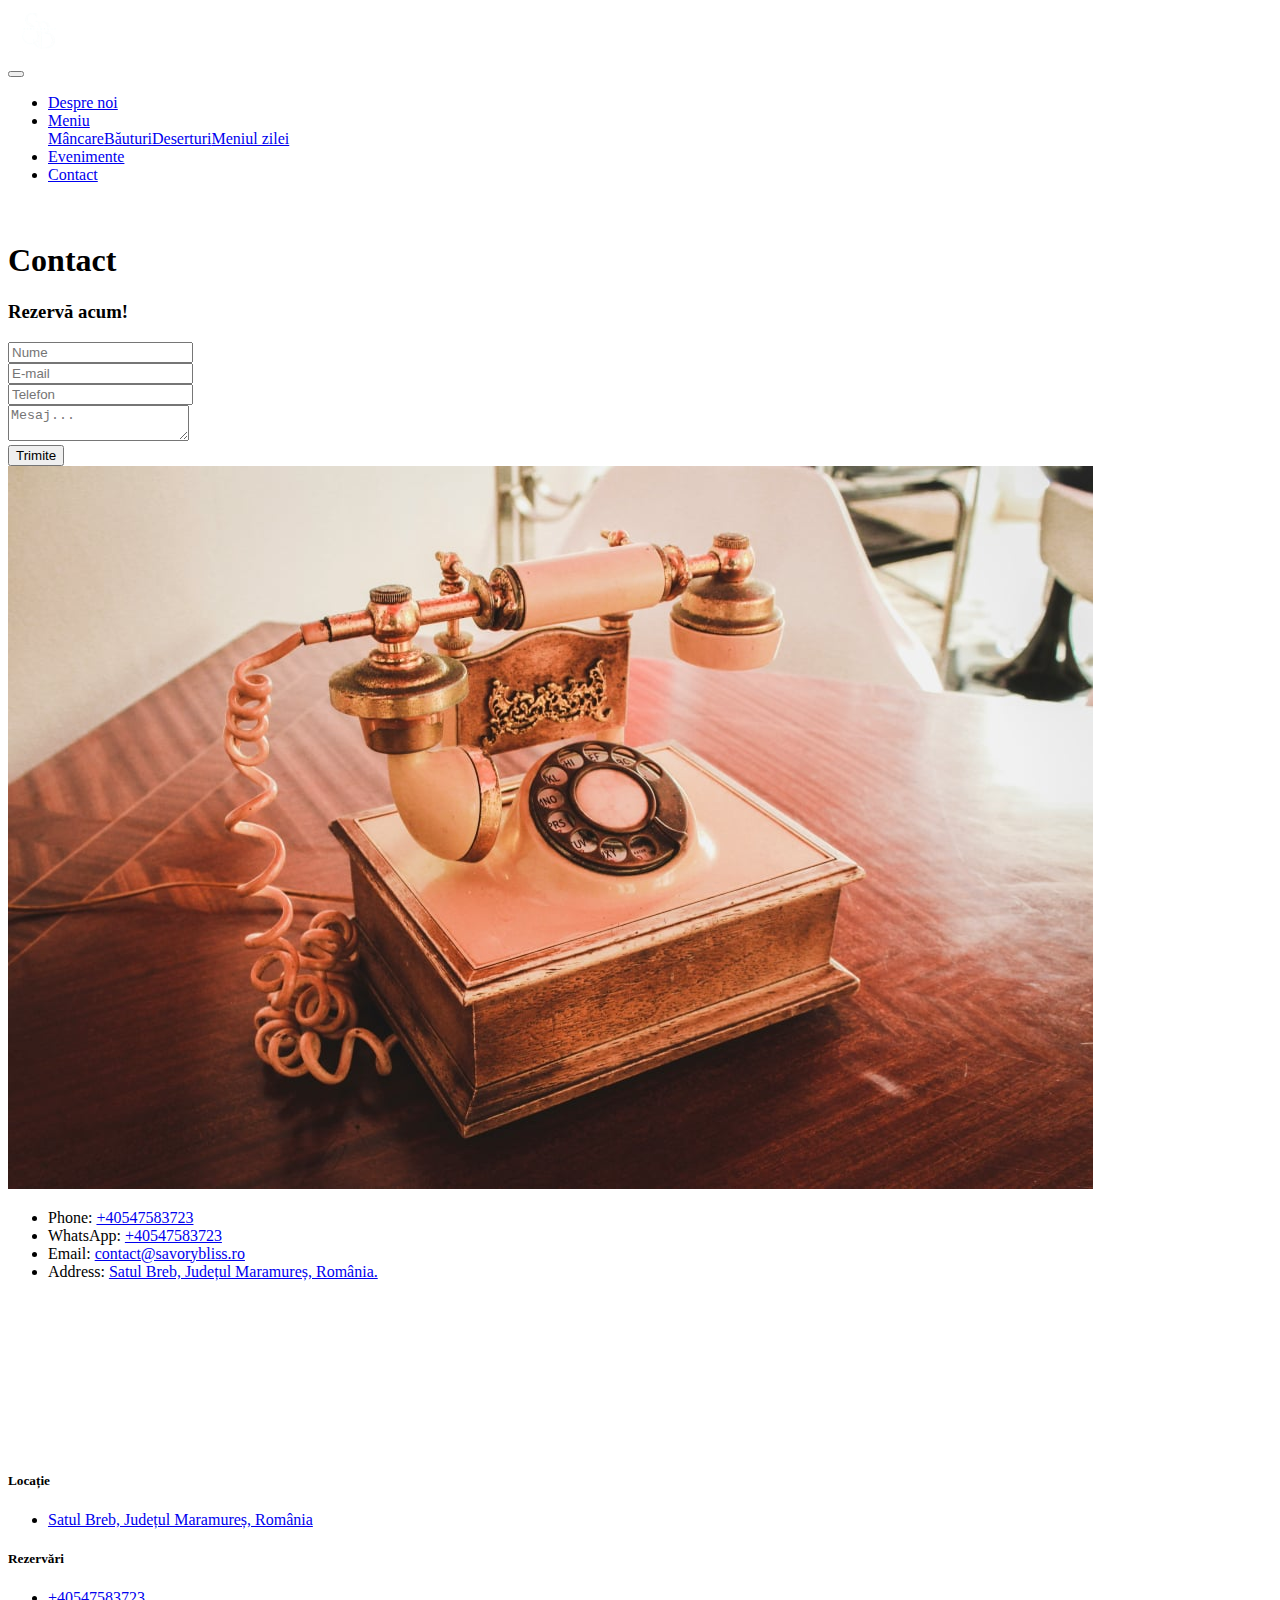
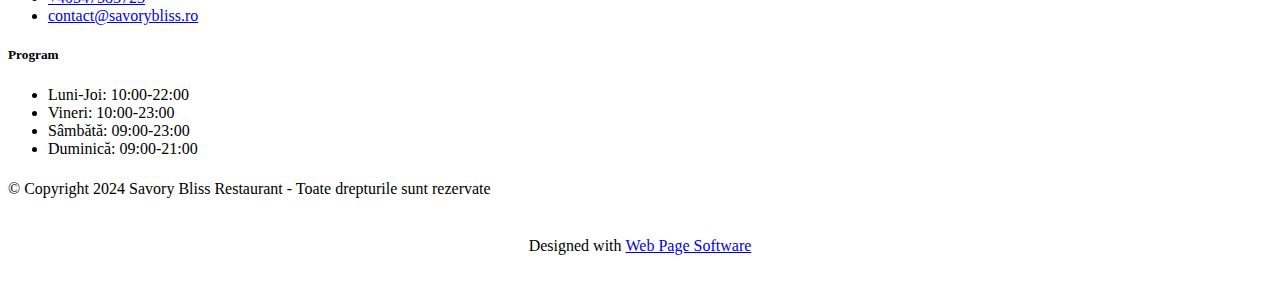
==== contact.html @ 1a3ae774 "html" ====
<!DOCTYPE html>
<html  >
<head>
  <!-- Site made with Mobirise Website Builder v5.9.18, https://mobirise.com -->
  <meta charset="UTF-8">
  <meta http-equiv="X-UA-Compatible" content="IE=edge">
  <meta name="generator" content="Mobirise v5.9.18, mobirise.com">
  <meta name="viewport" content="width=device-width, initial-scale=1, minimum-scale=1">
  <link rel="shortcut icon" href="assets/images/logo-96x76.png" type="image/x-icon">
  <meta name="description" content="">
  
  
  <title>Contacte| Savory Bliss Restaurant</title>
  <link rel="stylesheet" href="assets/bootstrap/css/bootstrap.min.css">
  <link rel="stylesheet" href="assets/bootstrap/css/bootstrap-grid.min.css">
  <link rel="stylesheet" href="assets/bootstrap/css/bootstrap-reboot.min.css">
  <link rel="stylesheet" href="assets/parallax/jarallax.css">
  <link rel="stylesheet" href="assets/animatecss/animate.css">
  <link rel="stylesheet" href="assets/dropdown/css/style.css">
  <link rel="stylesheet" href="assets/socicon/css/styles.css">
  <link rel="stylesheet" href="assets/theme/css/style.css">
  <link rel="preload" href="https://fonts.googleapis.com/css?family=Arimo:400,500,600,700,400i,500i,600i,700i&display=swap" as="style" onload="this.onload=null;this.rel='stylesheet'">
  <noscript><link rel="stylesheet" href="https://fonts.googleapis.com/css?family=Arimo:400,500,600,700,400i,500i,600i,700i&display=swap"></noscript>
  <link rel="preload" href="https://fonts.googleapis.com/css?family=Newsreader:200,300,400,500,600,700,800,200i,300i,400i,500i,600i,700i,800i&display=swap" as="style" onload="this.onload=null;this.rel='stylesheet'">
  <noscript><link rel="stylesheet" href="https://fonts.googleapis.com/css?family=Newsreader:200,300,400,500,600,700,800,200i,300i,400i,500i,600i,700i,800i&display=swap"></noscript>
  <link rel="preload" as="style" href="assets/mobirise/css/mbr-additional.css?v=aXudMz"><link rel="stylesheet" href="assets/mobirise/css/mbr-additional.css?v=aXudMz" type="text/css">

  
  
  
</head>
<body>
  
  <section data-bs-version="5.1" class="menu menu1 cid-uyggJqXLUs" once="menu" id="menu1-35">
    

    <nav class="navbar navbar-dropdown navbar-fixed-top navbar-expand-lg">
        <div class="container">
            <div class="navbar-brand">
                <span class="navbar-logo">
                    <a href="index.html">
                        <img src="assets/images/logo-96x76.png" alt="logoul restaurantului" style="height: 3rem;">
                    </a>
                </span>
                
            </div>
            <button class="navbar-toggler" type="button" data-toggle="collapse" data-bs-toggle="collapse" data-target="#navbarSupportedContent" data-bs-target="#navbarSupportedContent" aria-controls="navbarNavAltMarkup" aria-expanded="false" aria-label="Toggle navigation">
                <div class="hamburger">
                    <span></span>
                    <span></span>
                    <span></span>
                    <span></span>
                </div>
            </button>
            <div class="collapse navbar-collapse" id="navbarSupportedContent">
                <ul class="navbar-nav nav-dropdown nav-right" data-app-modern-menu="true"><li class="nav-item"><a class="nav-link link text-success text-primary display-4" href="page1.html" aria-expanded="false">Despre noi</a></li>
                    <li class="nav-item dropdown"><a class="nav-link link text-success text-primary dropdown-toggle display-4" href="meniu.html" data-toggle="dropdown-submenu" data-bs-toggle="dropdown" data-bs-auto-close="outside" aria-expanded="false">Meniu</a><div class="dropdown-menu" aria-labelledby="dropdown-967"><a class="text-success show text-primary dropdown-item display-4" href="meniu.html#features031-2o">Mâncare</a><a class="text-success text-primary show dropdown-item display-4" href="meniu.html#features031-2u">Băuturi</a><a class="text-success text-primary show dropdown-item display-4" href="meniu.html#features031-2w">Deserturi</a><a class="text-success text-primary show dropdown-item display-4" href="meniu.html#pricing02-2x">Meniul zilei</a></div></li>
                    <li class="nav-item"><a class="nav-link link text-success text-primary display-4" href="page4.html">Evenimente</a>
                    </li><li class="nav-item"><a class="nav-link link text-success text-primary display-4" href="page5.html">Contact</a></li></ul>
                
                
            </div>
        </div>
    </nav>
</section>

<section data-bs-version="5.1" class="header16 cid-uzSRKJrlX8 mbr-fullscreen mbr-parallax-background" id="header17-3c">
  
  <div class="mbr-overlay" style="opacity: 0.5; background-color: rgb(0, 0, 0);"></div>
  <div class="container-fluid">
    <div class="row">
      <div class="content-wrap col-12 col-md-12">
        <h1 class="mbr-section-title mbr-fonts-style mbr-white mb-4 display-1">
          <strong><br>Contact</strong></h1>
        
        
        
      </div>
    </div>
  </div>
</section>

<section data-bs-version="5.1" class="form03 cid-uzSR0sHwDu" id="form03-3b">
    

    

    <div class="container">
        <div class="row justify-content-center">
            <div class="col-12 col-lg item-wrapper">
                <div class="mbr-section-head mb-5">
                    <h3 class="mbr-section-title mbr-fonts-style align-center mb-0 display-2"><strong>Rezervă acum!</strong></h3>
                    
                </div>
                <div class="col-lg-12 mx-auto mbr-form" data-form-type="formoid">
                    <form action="https://mobirise.eu/" method="POST" class="mbr-form form-with-styler" data-form-title="Form Name"><input type="hidden" name="email" data-form-email="true" value="tJ20FT9nLLCPBqX93RUx1489ZnG8zQhMJ5f15pUO0fJrG0Ut4xW8CllFcjK9PuJMbkfA53GYxIoCEoZsTur8SlXC4pDP/gWmif0MCZzpAP8NHLb9GYXctFYKK/D8rYUp">
                        <div class="row">
                            <div hidden="hidden" data-form-alert="" class="alert alert-success col-12">Mulțumim că sunteți alături de noi!</div>
                            <div hidden="hidden" data-form-alert-danger="" class="alert alert-danger col-12">
                                Oops...! some problem!
                            </div>
                        </div>
                        <div class="dragArea row">
                            <div class="col-md col-sm-12 form-group mb-3 mb-3" data-for="name">
                                <input type="text" name="name" placeholder="Nume" data-form-field="name" class="form-control" value="" id="name-form03-3b">
                            </div>
                            <div class="col-md col-sm-12 form-group mb-3 mb-3" data-for="email">
                                <input type="email" name="email" placeholder="E-mail" data-form-field="email" class="form-control" value="" id="email-form03-3b">
                            </div>
                            <div class="col-12 form-group mb-3 mb-3" data-for="phone">
                                <input type="tel" name="phone" placeholder="Telefon" data-form-field="phone" class="form-control" value="" id="phone-form03-3b">
                            </div>
                            <div class="col-12 form-group mb-3 mb-3" data-for="textarea">
                                <textarea name="textarea" placeholder="Mesaj..." data-form-field="textarea" class="form-control" id="textarea-form03-3b"></textarea>
                            </div>
                            <div class="col-lg-12 col-md-12 col-sm-12 align-center mbr-section-btn"><button type="submit" class="btn btn-primary display-7">Trimite</button></div>
                        </div>
                    </form>
                </div>


            </div>
            <div class="col-12 col-lg-6">
                <div class="image-wrapper">
                    <img class="w-100" src="assets/images/louis-hansel-ogdrj7q8eaw-unsplash-1085x723.jpg" alt="un telefon de modă veche">
                </div>
            </div>

        </div>
    </div>
</section>

<section data-bs-version="5.1" class="contacts02 map1 cid-uzSIkw2PPB" id="contacts02-37">

    

    
    <div class="container">
        <div class="row justify-content-center">
            <div class="col-12 content-head">
                
            </div>
        </div>
        <div class="row justify-content-center">
            <div class="card col-12 col-md-12 col-lg-6">
                <div class="card-wrapper">
                    <div class="text-wrapper">
                        
                        <ul class="list mbr-fonts-style display-7">
                            <li class="mbr-text item-wrap">Phone: <a href="https://web.whatsapp.com/" class="text-primary" target="_blank">+40547583723</a></li>
                            <li class="mbr-text item-wrap">WhatsApp: <a href="https://web.whatsapp.com/" class="text-primary" target="_blank">+40547583723</a></li>
                            <li class="mbr-text item-wrap">Email: <a href="https://gmail.com/" class="text-primary" target="_blank">contact@savorybliss.ro</a></li>
                            <li class="mbr-text item-wrap">Address: <a href="https://www.google.com/maps/place/Breb/@47.7449193,23.8761232,3536m/data=!3m2!1e3!4b1!4m6!3m5!1s0x4737c9161d8e7d8b:0x3b54e4a428598149!8m2!3d47.7416825!4d23.8993017!16s%2Fg%2F121kq81r?entry=ttu&g_ep=EgoyMDI1MDEwOC4wIKXMDSoASAFQAw%3D%3D" class="text-primary" target="_blank">Satul Breb, Județul Maramureș, România.</a></li>
                        </ul>
                    </div>
                </div>
            </div>
            <div class="map-wrapper col-md-12 col-lg-6">
                <div class="google-map"><iframe frameborder="0" style="border:0" src="https://www.google.com/maps/embed?pb=!1m18!1m12!1m3!1d15398.632184643566!2d23.876123155063077!3d47.744919264998614!2m3!1f0!2f0!3f0!3m2!1i1024!2i768!4f13.1!3m3!1m2!1s0x4737c9161d8e7d8b%3A0x3b54e4a428598149!2sBreb%2C%20Romania!5e1!3m2!1sen!2sus!4v1736881064742!5m2!1sen!2sus" allowfullscreen=""></iframe></div>
            </div>
        </div>
    </div>
</section>

<section data-bs-version="5.1" class="footer1 cid-uzTi7FYWmS" once="footers" id="footer01-3f">
	

	
	
	<div class="container">
		<div class="row mbr-white">
			<div class="col-12 col-md-6 col-lg-3">
				<h5 class="mbr-section-subtitle mbr-fonts-style mb-2 display-7"><strong>Locație</strong></h5>
				<ul class="list mbr-fonts-style display-7">
					<li class="mbr-text item-wrap"><a href="https://www.google.com/maps/place/Breb/@47.7449193,23.8761232,3536m/data=!3m2!1e3!4b1!4m6!3m5!1s0x4737c9161d8e7d8b:0x3b54e4a428598149!8m2!3d47.7416825!4d23.8993017!16s%2Fg%2F121kq81r?entry=ttu&g_ep=EgoyMDI1MDExMC4wIKXMDSoASAFQAw%3D%3D" class="text-primary" target="_blank">Satul Breb, Județul Maramureș, România</a></li>
				</ul>
			</div>
			<div class="col-12 col-md-6 col-lg-3">
				<h5 class="mbr-section-subtitle mbr-fonts-style mb-2 display-7"><strong>Rezervări</strong></h5>
				<ul class="list mbr-fonts-style display-7">
					<li class="mbr-text item-wrap"><a href="https://web.whatsapp.com/" class="text-primary" target="_blank">+40547583723</a>
</li><li class="mbr-text item-wrap"><a href="https://mail.google.com/" class="text-primary" target="_blank">contact@savorybliss.ro</a></li>
				</ul>
			</div>
			<div class="col-12 col-md-6 col-lg-3">
				<h5 class="mbr-section-subtitle mbr-fonts-style mb-2 display-7"><strong>Program</strong></h5>
				<ul class="list mbr-fonts-style display-7">
					<li class="mbr-text item-wrap">Luni-Joi: 10:00-22:00
</li><li class="mbr-text item-wrap">Vineri: 10:00-23:00
</li><li class="mbr-text item-wrap">Sâmbătă: 09:00-23:00
</li><li class="mbr-text item-wrap">Duminică: 09:00-21:00</li>
				</ul>
			</div>
			<div class="col-12 col-md-6 col-lg-3">
				<h5 class="mbr-section-subtitle mbr-fonts-style mb-2 display-5"></h5>
				<ul class="list mbr-fonts-style display-7"></ul>
			</div>
			<div class="col-12 mt-5 footer-col">
				

				<div class="social-row mt-2 display-7">
					<div class="soc-item">
						<a href="https://www.facebook.com/" target="_blank">
							<span class="mbr-iconfont socicon-facebook socicon"></span>
						</a>
					</div>
					<div class="soc-item">
						<a href="https://x.com/" target="_blank">
							<span class="mbr-iconfont socicon-twitter socicon"></span>
						</a>
					</div>
					<div class="soc-item">
						<a href="https://www.instagram.com/" target="_blank">
							<span class="mbr-iconfont socicon-instagram socicon"></span>
						</a>
					</div>
					
				</div>
			</div>
			<div class="col-12 mt-4">
				<p class="mbr-text mb-0 mbr-fonts-style copyright align-center display-7">
					© Copyright 2024 Savory Bliss Restaurant - Toate drepturile sunt rezervate</p>
			</div>
		</div>
	</div>
</section><section class="display-7" style="padding: 0;align-items: center;justify-content: center;flex-wrap: wrap;    align-content: center;display: flex;position: relative;height: 4rem;"><a href="https://mobiri.se/3670612" style="flex: 1 1;height: 4rem;position: absolute;width: 100%;z-index: 1;"><img alt=" Free Web  Creation Software" style="height: 4rem;" src="[data-uri]"></a><p style="margin: 0;text-align: center;" class="display-7">Designed with &#8204;</p><a style="z-index:1" href="https://mobirise.com"> Web Page  Software</a></section><script src="assets/bootstrap/js/bootstrap.bundle.min.js"></script>  <script src="assets/parallax/jarallax.js"></script>  <script src="assets/smoothscroll/smooth-scroll.js"></script>  <script src="assets/ytplayer/index.js"></script>  <script src="assets/dropdown/js/navbar-dropdown.js"></script>  <script src="assets/theme/js/script.js"></script>  <script src="assets/formoid/formoid.min.js"></script>  
  
  
  <input name="animation" type="hidden">
  </body>
</html>
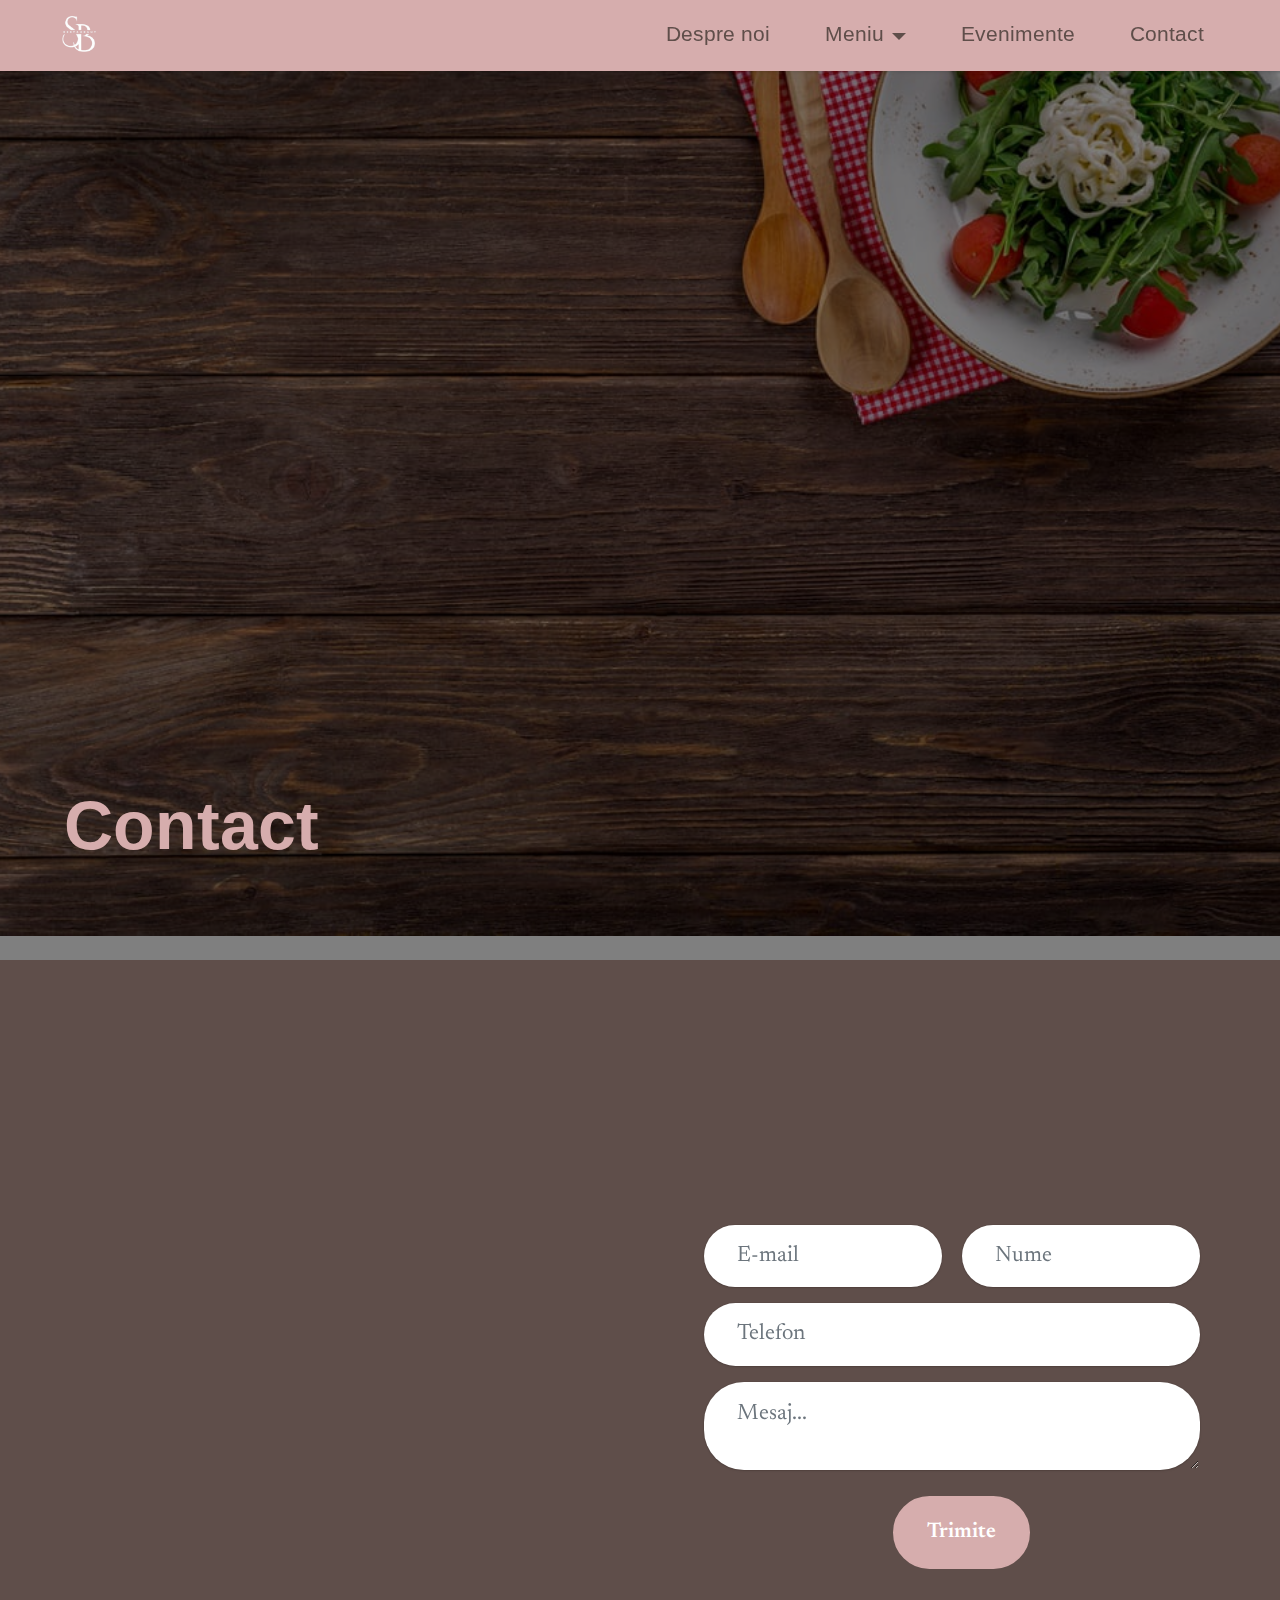
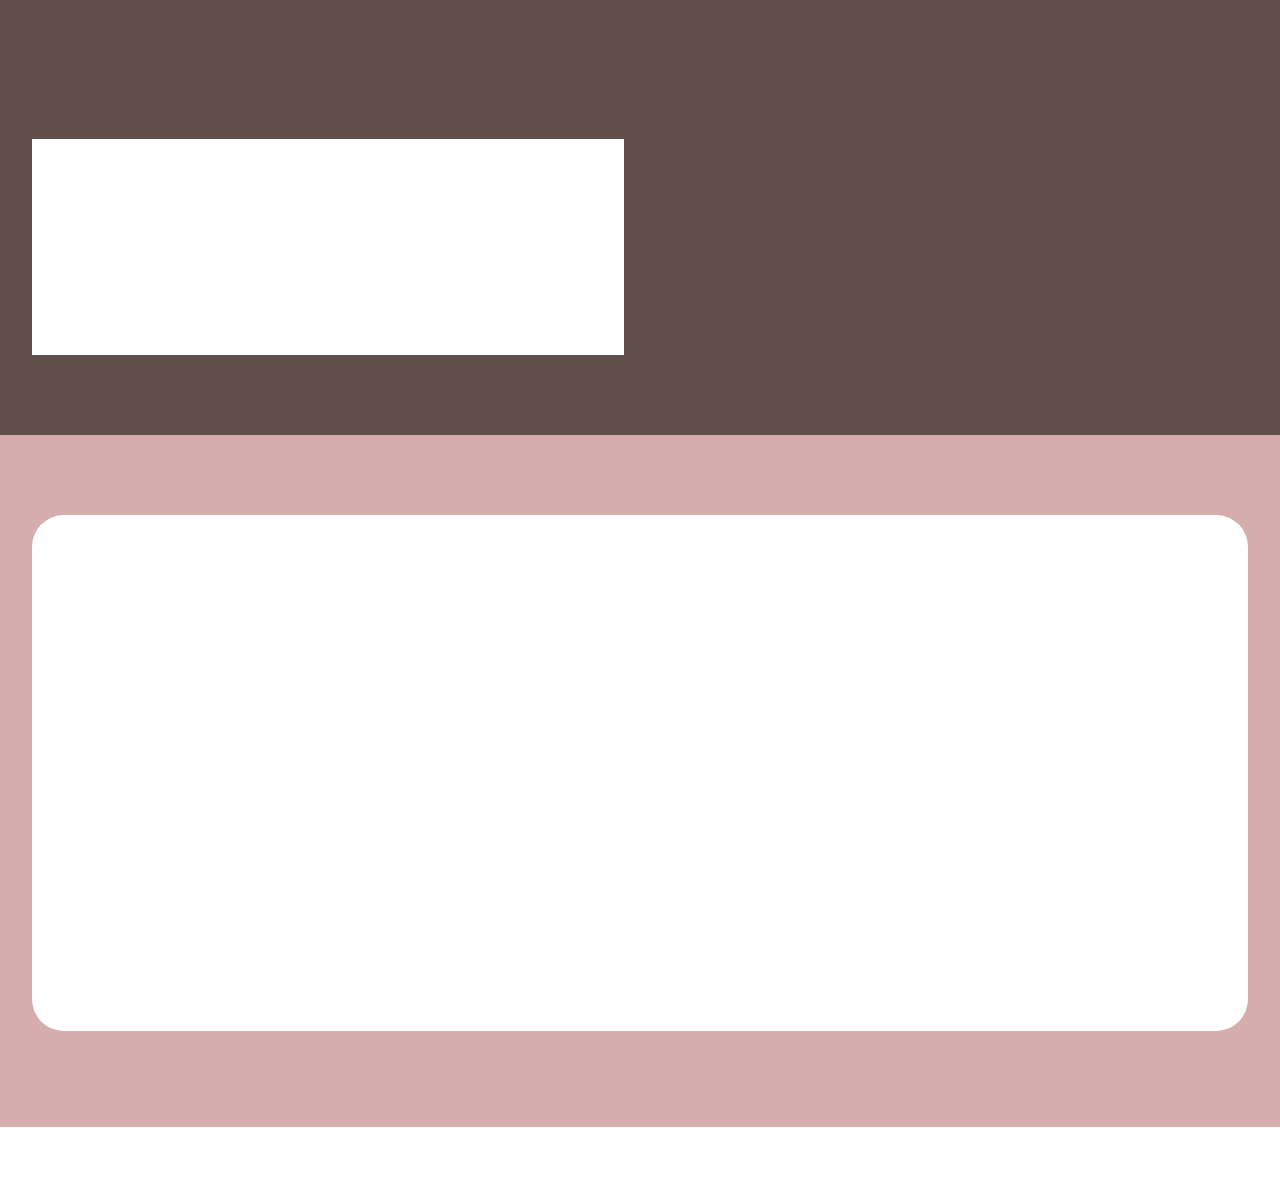
==== commit 44aa9ea8: "of" ====
--- a/contact.html
+++ b/contact.html
@@ -23,7 +23,7 @@
   <noscript><link rel="stylesheet" href="https://fonts.googleapis.com/css?family=Arimo:400,500,600,700,400i,500i,600i,700i&display=swap"></noscript>
   <link rel="preload" href="https://fonts.googleapis.com/css?family=Newsreader:200,300,400,500,600,700,800,200i,300i,400i,500i,600i,700i,800i&display=swap" as="style" onload="this.onload=null;this.rel='stylesheet'">
   <noscript><link rel="stylesheet" href="https://fonts.googleapis.com/css?family=Newsreader:200,300,400,500,600,700,800,200i,300i,400i,500i,600i,700i,800i&display=swap"></noscript>
-  <link rel="preload" as="style" href="assets/mobirise/css/mbr-additional.css?v=aXudMz"><link rel="stylesheet" href="assets/mobirise/css/mbr-additional.css?v=aXudMz" type="text/css">
+  <link rel="preload" as="style" href="assets/mobirise/css/mbr-additional.css?v=sA4qF4"><link rel="stylesheet" href="assets/mobirise/css/mbr-additional.css?v=sA4qF4" type="text/css">
 
   
   
@@ -93,7 +93,7 @@
                     
                 </div>
                 <div class="col-lg-12 mx-auto mbr-form" data-form-type="formoid">
-                    <form action="https://mobirise.eu/" method="POST" class="mbr-form form-with-styler" data-form-title="Form Name"><input type="hidden" name="email" data-form-email="true" value="tJ20FT9nLLCPBqX93RUx1489ZnG8zQhMJ5f15pUO0fJrG0Ut4xW8CllFcjK9PuJMbkfA53GYxIoCEoZsTur8SlXC4pDP/gWmif0MCZzpAP8NHLb9GYXctFYKK/D8rYUp">
+                    <form action="https://mobirise.eu/" method="POST" class="mbr-form form-with-styler" data-form-title="Form Name"><input type="hidden" name="email" data-form-email="true" value="15TqYccOBBcioiY4QeLl/zMgfwu5YXLKu689JHF/sRaqsm38uMYwHlHs9Swpr2RuNSm4iI1Pk5ii/gCcWuu9qoXI/noAQlW7c2wWs0IMkKM16ad9aQxRfZ8Ogl+GbOF7">
                         <div class="row">
                             <div hidden="hidden" data-form-alert="" class="alert alert-success col-12">Mulțumim că sunteți alături de noi!</div>
                             <div hidden="hidden" data-form-alert-danger="" class="alert alert-danger col-12">
@@ -223,7 +223,7 @@
 			</div>
 		</div>
 	</div>
-</section><section class="display-7" style="padding: 0;align-items: center;justify-content: center;flex-wrap: wrap;    align-content: center;display: flex;position: relative;height: 4rem;"><a href="https://mobiri.se/3670612" style="flex: 1 1;height: 4rem;position: absolute;width: 100%;z-index: 1;"><img alt=" Free Web  Creation Software" style="height: 4rem;" src="[data-uri]"></a><p style="margin: 0;text-align: center;" class="display-7">Designed with &#8204;</p><a style="z-index:1" href="https://mobirise.com"> Web Page  Software</a></section><script src="assets/bootstrap/js/bootstrap.bundle.min.js"></script>  <script src="assets/parallax/jarallax.js"></script>  <script src="assets/smoothscroll/smooth-scroll.js"></script>  <script src="assets/ytplayer/index.js"></script>  <script src="assets/dropdown/js/navbar-dropdown.js"></script>  <script src="assets/theme/js/script.js"></script>  <script src="assets/formoid/formoid.min.js"></script>  
+</section><section class="display-7" style="padding: 0;align-items: center;justify-content: center;flex-wrap: wrap;    align-content: center;display: flex;position: relative;height: 4rem;"><a href="https://mobiri.se/3670612" style="flex: 1 1;height: 4rem;position: absolute;width: 100%;z-index: 1;"><img alt="Mobirise.com" style="height: 4rem;" src="[data-uri]"></a><p style="margin: 0;text-align: center;" class="display-7">Built with Mobirise &#8204;</p><a style="z-index:1" href="https://mobirise.com/website-design-software.html">Free Website Designing Software</a></section><script src="assets/bootstrap/js/bootstrap.bundle.min.js"></script>  <script src="assets/parallax/jarallax.js"></script>  <script src="assets/smoothscroll/smooth-scroll.js"></script>  <script src="assets/ytplayer/index.js"></script>  <script src="assets/dropdown/js/navbar-dropdown.js"></script>  <script src="assets/theme/js/script.js"></script>  <script src="assets/formoid/formoid.min.js"></script>  
   
   
   <input name="animation" type="hidden">
--- a/assets/parallax/jarallax.css
+++ b/assets/parallax/jarallax.css
@@ -0,0 +1,15 @@
+.jarallax {
+    position: relative;
+    z-index: 0;
+}
+.jarallax > .jarallax-img {
+    position: absolute;
+    object-fit: cover;
+    /* support for plugin https://github.com/bfred-it/object-fit-images */
+    font-family: 'object-fit: cover;';
+    top: 0;
+    left: 0;
+    width: 100%;
+    height: 100%;
+    z-index: -1;
+}